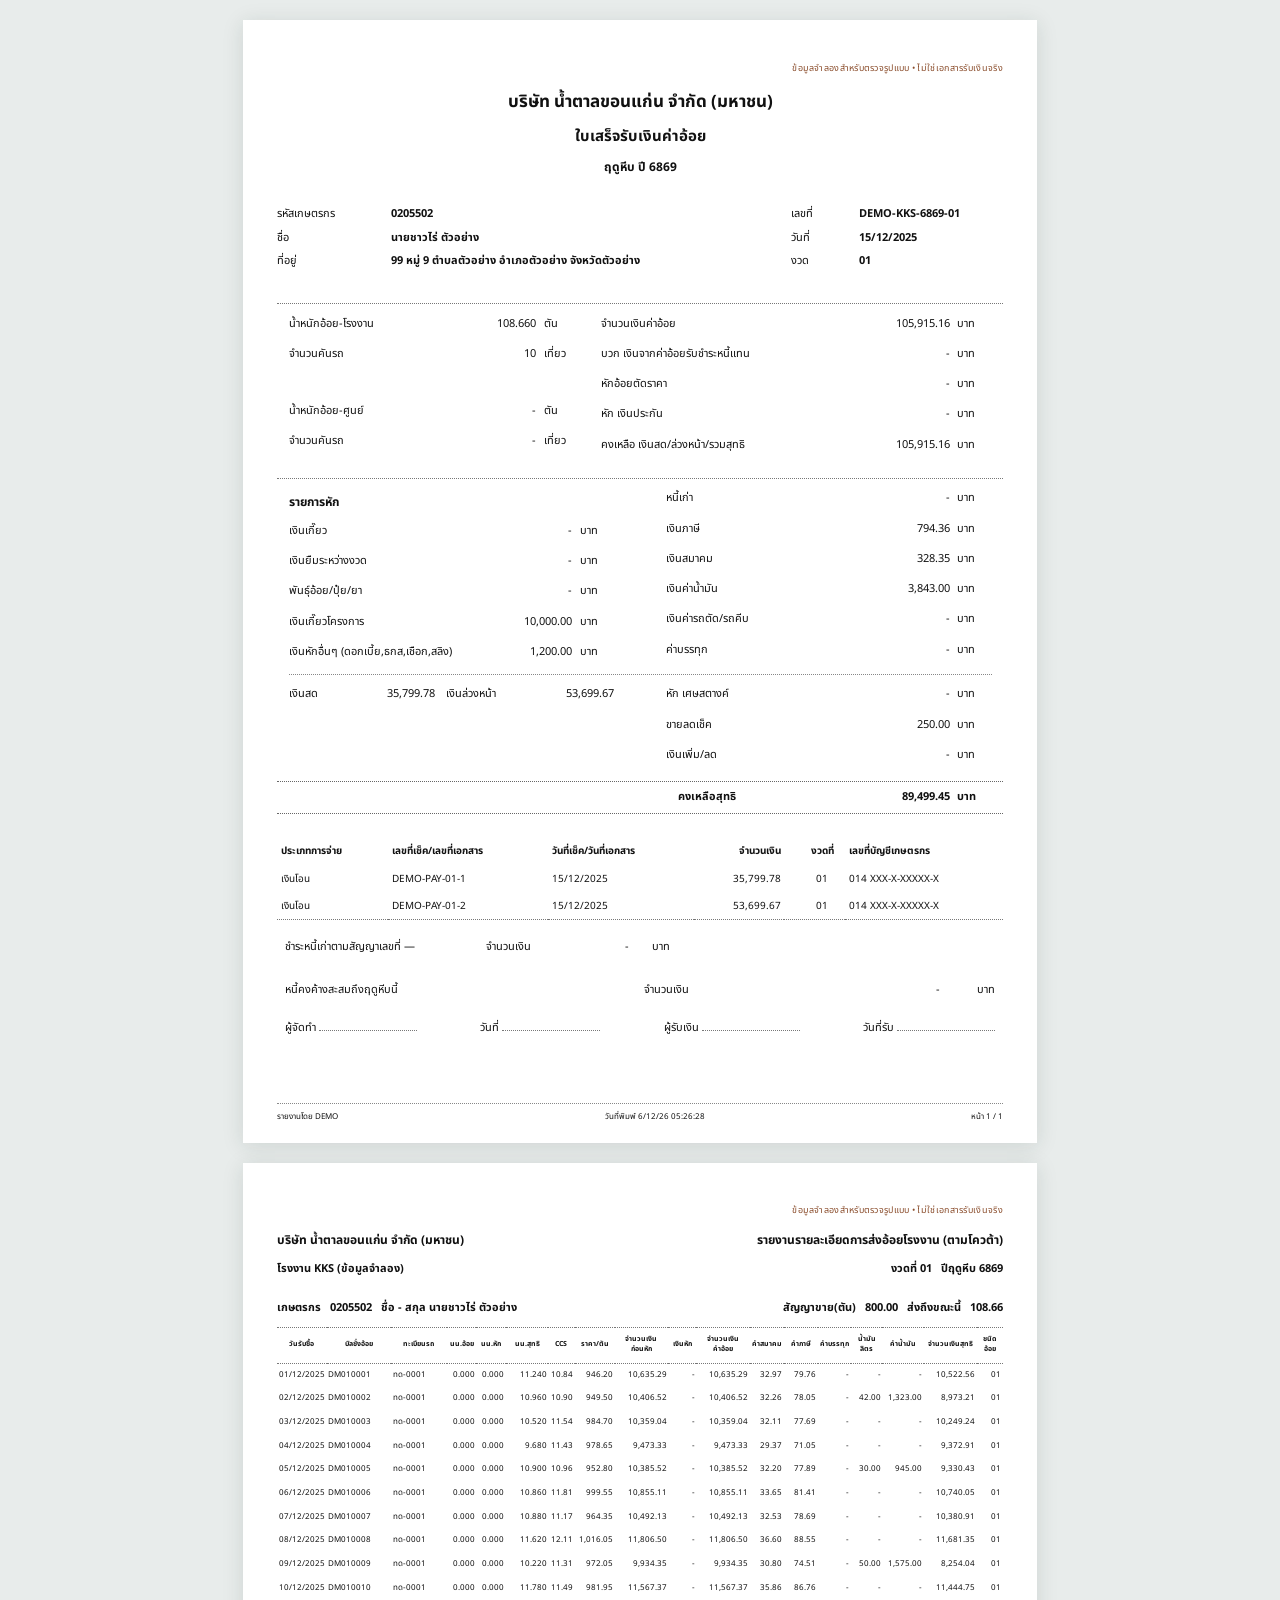
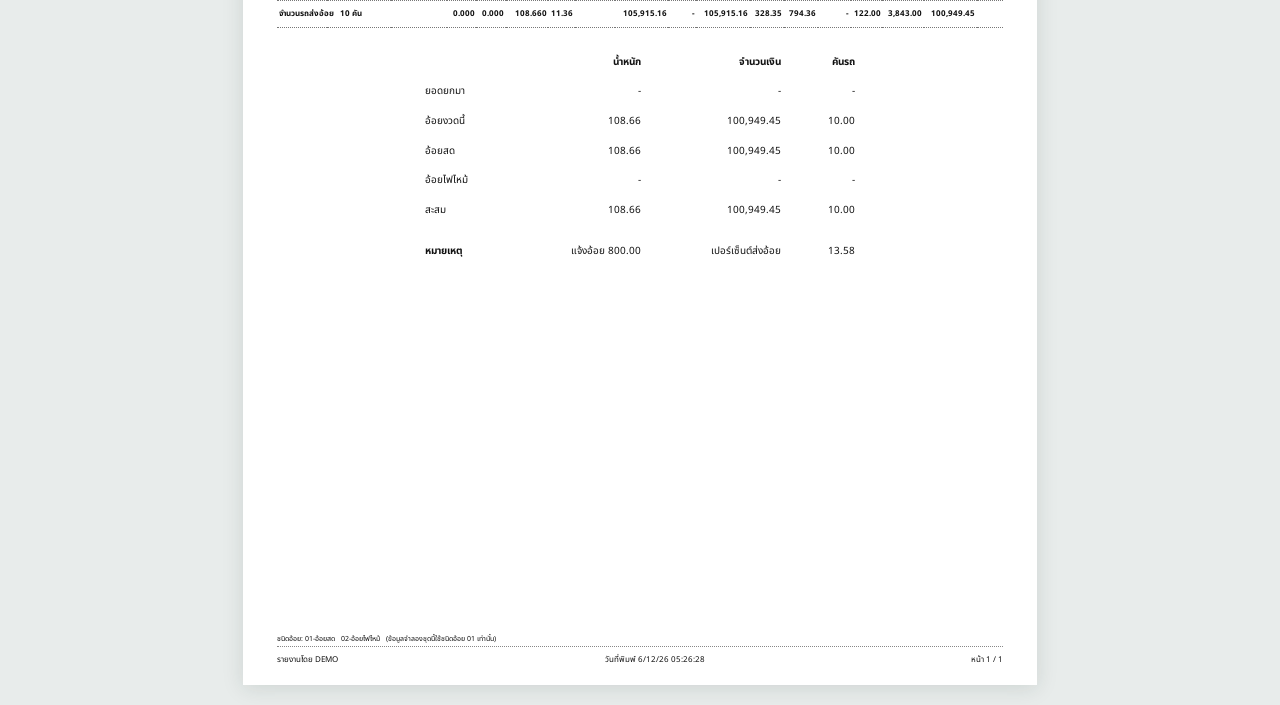
==== print-reports.html @ e5d64b63 "Connect both HTML mock reports to kiosk printing" ====
<!doctype html><html lang="th"><head><meta charset="utf-8"><meta name="viewport" content="width=device-width,initial-scale=1"><title>KSL รายงานค่าอ้อย — ข้อมูลจำลอง</title><link rel="stylesheet" href="report.css?v=20261028-linked"><script src="report-renderer.js?v=20261028-linked"></script><script src="report-mock.js?v=20261028-linked"></script></head><body><main id="reports"></main><script>
(()=>{
const notify=type=>parent.postMessage({type},location.origin);
try{
 const q=new URLSearchParams(location.search),codes=['KKS','WSP','NKS','NKT','TMK'];
 const code=codes.includes(q.get('company'))?q.get('company'):'KKS';
 const period=Math.min(12,Math.max(1,Number(q.get('period'))||1));
 const d=JSON.parse(JSON.stringify(window.KSLMockReport));
 d.companyCode=code;d.companyName=code==='KKS'?'บริษัท น้ำตาลขอนแก่น จำกัด (มหาชน)':'บริษัท '+code+' (ข้อมูลจำลอง)';
 d.factoryName=code+' (ข้อมูลจำลอง)';d.period=String(period).padStart(2,'0');
 d.printedAt=new Intl.DateTimeFormat('th-TH-u-ca-gregory',{dateStyle:'short',timeStyle:'medium',timeZone:'Asia/Bangkok'}).format(new Date());
 const month=11+Math.floor((period-1)/2),year=2025+Math.floor(month/12),mo=month%12;
 const first=period%2===1?1:16,last=period%2===1?15:new Date(year,mo+1,0).getDate();
 const date=day=>String(day).padStart(2,'0')+'/'+String(mo+1).padStart(2,'0')+'/'+year;
 d.receipt.documentDate=date(last);d.receipt.documentNo='DEMO-'+code+'-'+d.cropYear+'-'+d.period;
 d.receipt.payments.forEach((p,i)=>{p.period=d.period;p.date=date(last);p.documentNo='DEMO-PAY-'+d.period+'-'+(i+1)});
 d.deliveries.forEach((r,i)=>{r.date=date(first+i%(last-first+1));r.ticketNo='DM'+d.period+String(i+1).padStart(4,'0')});
 document.getElementById('reports').innerHTML=KSLReport.receipt(d)+KSLReport.delivery(d);
 window.addEventListener('afterprint',()=>notify('ksl-print-closed'));
 Promise.resolve(document.fonts.ready).then(()=>notify('ksl-print-ready'));
}catch(e){document.getElementById('reports').textContent='ไม่สามารถเตรียมรายงานได้ กรุณาลองใหม่';notify('ksl-print-error')}
})();
</script></body></html>
---- report.css ----
@font-face{font-family:ReportThai;src:url('thai.ttf') format('truetype');font-weight:100 900;font-display:swap}
*{box-sizing:border-box}body{margin:0;background:#e8eceb;color:#111;font-family:ReportThai,Tahoma,sans-serif;font-size:11px;line-height:1.45}.report-page{width:210mm;min-height:297mm;margin:20px auto;padding:11mm 9mm 5mm;background:#fff;position:relative;box-shadow:0 3px 20px #172c2520;display:flex;flex-direction:column}.mock-stamp{font-size:9px;color:#8b4e2d;text-align:right;letter-spacing:.3px;margin-bottom:4mm}h1{font-size:17px;margin:0 0 3mm;font-weight:700}h2{font-size:15px;margin:0 0 3mm;font-weight:700}h3{font-size:12px;margin:0;font-weight:700}p{margin:0}.center{text-align:center}.right{text-align:right}.bold{font-weight:700}.muted{color:#555}.receipt-heading{margin-bottom:6mm}.meta-grid{display:grid;grid-template-columns:1fr 56mm;gap:12mm;margin-bottom:4mm}.kv{display:grid;grid-template-columns:28mm 1fr;gap:2mm;margin:2mm 0}.meta-right .kv{grid-template-columns:16mm 1fr}.rule{border-top:1px dotted #777;margin:3mm 0}.summary-grid{display:grid;grid-template-columns:43% 57%;gap:0}.summary-grid>div{padding:0 3mm}.money-line{display:grid;grid-template-columns:1fr 25mm 9mm;gap:2mm;align-items:baseline;min-height:8mm}.money-line .amount{text-align:right;font-variant-numeric:tabular-nums;white-space:nowrap}.deduction-grid{display:grid;grid-template-columns:1fr 1fr;column-gap:14mm;row-gap:0;padding:0 3mm}.deduction-title{margin:1mm 0 3mm}.deduction-divider{grid-column:1/-1;border-top:1px dotted #888;margin-bottom:3mm}.payout-strip{display:grid;grid-template-columns:auto 1fr auto 1fr;gap:3mm;align-content:start;align-items:baseline}.net-row{border-top:1px dotted #666;border-bottom:1px dotted #666;display:flex;justify-content:flex-end;padding:2mm 3mm;margin:1mm 0 6mm}.net-row .money-line{width:83mm;min-height:0;font-weight:700}.payments{width:100%;border-collapse:collapse;font-size:10px}.payments th{font-weight:700;text-align:left;padding:2mm 1mm}.payments td{padding:1.6mm 1mm;vertical-align:top}.payments td.num,.payments th.num{text-align:right}.payments tbody{border-bottom:1px dotted #777}.below-payments{padding:5mm 2mm}.debt{display:flex;justify-content:space-between;margin:7mm 0 6mm}.signatures{display:flex;gap:4mm;justify-content:space-between;align-items:baseline}.signature-line{display:inline-block;min-width:26mm;border-bottom:1px dotted #777}.page-footer{margin-top:auto;padding-top:5mm;font-size:8px}.footer-line{border-top:1px dotted #888;display:flex;justify-content:space-between;gap:8mm;padding-top:2mm}.delivery-top{display:flex;justify-content:space-between;gap:5mm;margin-bottom:3mm}.delivery-top h2{font-size:12px}.delivery-top p{margin-top:2mm;font-weight:700}.delivery-meta{display:flex;justify-content:space-between;gap:4mm;margin:3mm 0;font-weight:700}.delivery-table{table-layout:fixed;width:100%;border-collapse:collapse;font-size:8px;line-height:1.4}.delivery-table th{font-size:7px;font-weight:700;padding:2mm .4mm;border-top:1px dotted #777;border-bottom:1px dotted #777;overflow-wrap:anywhere;vertical-align:middle}.delivery-table td{padding:1.65mm .4mm;vertical-align:top;white-space:nowrap;text-align:right}.delivery-table td.left{text-align:left}.delivery-table tfoot td{border-top:1px dotted #777;border-bottom:1px dotted #777;font-weight:700;padding:2mm .4mm}.delivery-summary{margin:5mm auto;width:120mm;border-collapse:collapse;font-size:10px}.delivery-summary td,.delivery-summary th{padding:2mm 3mm;text-align:right}.delivery-summary td:first-child,.delivery-summary th:first-child{text-align:left}.delivery-summary .note td{padding-top:5mm}.delivery-footer{font-size:7px;line-height:1.65}.carry-note{text-align:right;font-size:9px;margin-top:4mm}.no-wrap{white-space:nowrap}
@page{size:A4 portrait;margin:0}
@media print{body{background:#fff}.report-page{width:210mm;height:297mm;min-height:0;margin:0;box-shadow:none;break-after:page;page-break-after:always}.report-page:last-child{break-after:auto;page-break-after:auto}.report-page *{-webkit-print-color-adjust:exact;print-color-adjust:exact}thead{display:table-header-group}tr{break-inside:avoid}}
@media screen and (max-width:820px){body{overflow-x:auto}.report-page{margin:12px}}

/* Payment period and amount/unit spacing */
.payments .payment-period{text-align:center;width:16mm;padding-left:5mm;padding-right:1mm;white-space:nowrap}
.contract-payment{display:inline-grid;grid-template-columns:auto 20mm auto;align-items:baseline;column-gap:6mm;margin-left:18mm}.contract-payment-value{text-align:right}.debt-amount{display:inline-flex;align-items:baseline;gap:10mm}
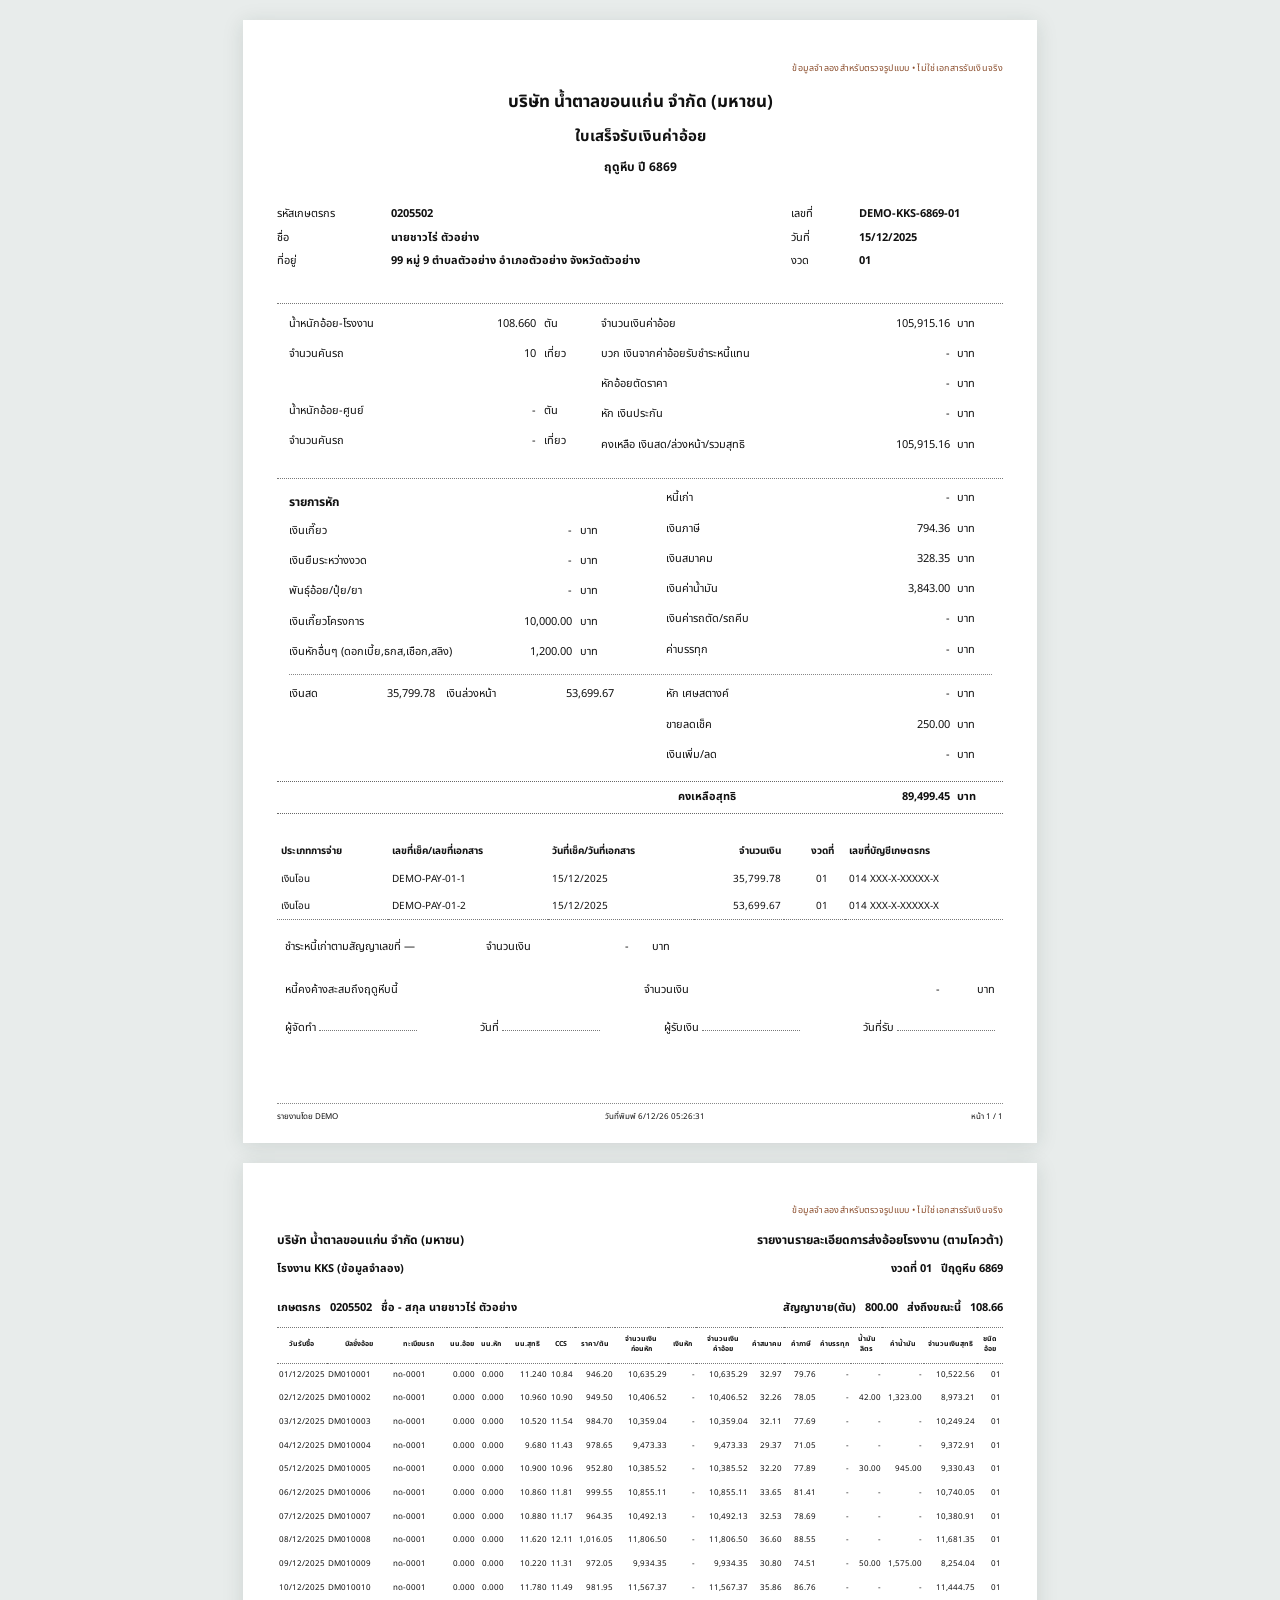
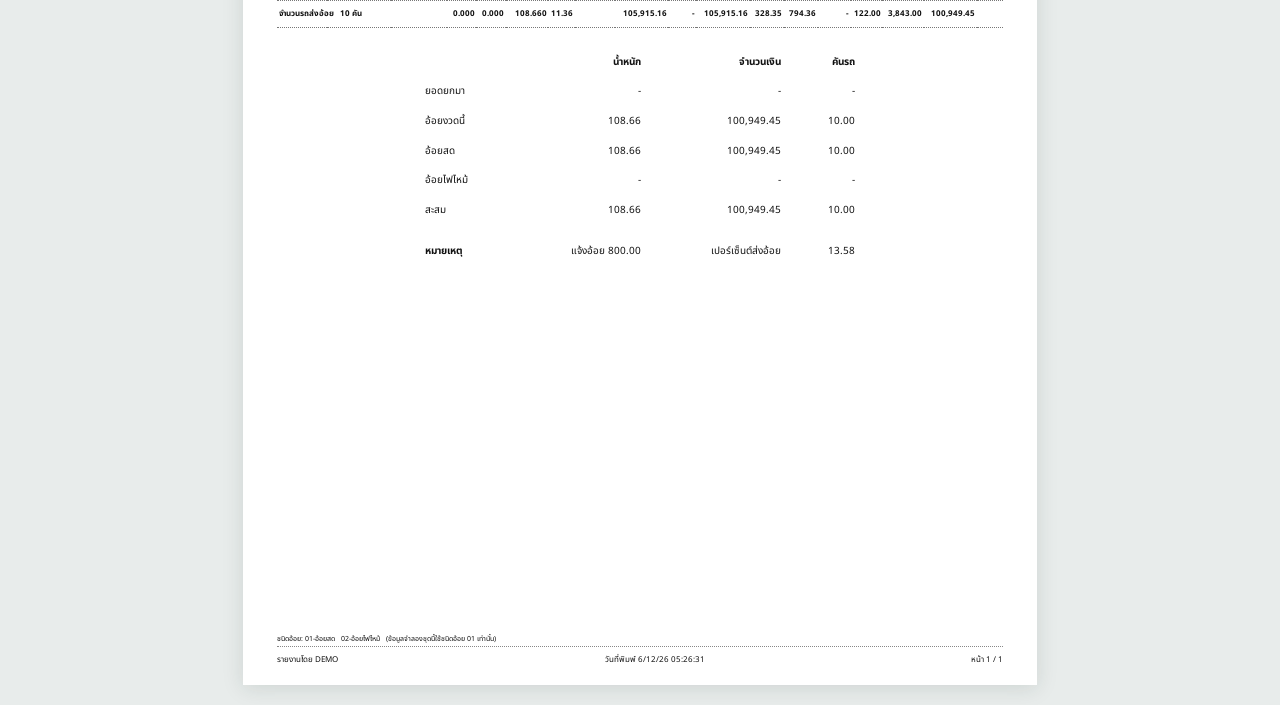
==== commit 0dd899c9: "Open reports in new tab without printing" ====
--- a/print-reports.html
+++ b/print-reports.html
@@ -1,6 +1,6 @@
 <!doctype html><html lang="th"><head><meta charset="utf-8"><meta name="viewport" content="width=device-width,initial-scale=1"><title>KSL รายงานค่าอ้อย — ข้อมูลจำลอง</title><link rel="stylesheet" href="report.css?v=20261028-linked"><script src="report-renderer.js?v=20261028-linked"></script><script src="report-mock.js?v=20261028-linked"></script></head><body><main id="reports"></main><script>
 (()=>{
-const notify=type=>parent.postMessage({type},location.origin);
+
 try{
  const q=new URLSearchParams(location.search),codes=['KKS','WSP','NKS','NKT','TMK'];
  const code=codes.includes(q.get('company'))?q.get('company'):'KKS';
@@ -16,8 +16,8 @@
  d.receipt.payments.forEach((p,i)=>{p.period=d.period;p.date=date(last);p.documentNo='DEMO-PAY-'+d.period+'-'+(i+1)});
  d.deliveries.forEach((r,i)=>{r.date=date(first+i%(last-first+1));r.ticketNo='DM'+d.period+String(i+1).padStart(4,'0')});
  document.getElementById('reports').innerHTML=KSLReport.receipt(d)+KSLReport.delivery(d);
- window.addEventListener('afterprint',()=>notify('ksl-print-closed'));
- Promise.resolve(document.fonts.ready).then(()=>notify('ksl-print-ready'));
-}catch(e){document.getElementById('reports').textContent='ไม่สามารถเตรียมรายงานได้ กรุณาลองใหม่';notify('ksl-print-error')}
+ 
+ 
+}catch(e){document.getElementById('reports').textContent='ไม่สามารถเตรียมรายงานได้ กรุณาลองใหม่'}
 })();
 </script></body></html>
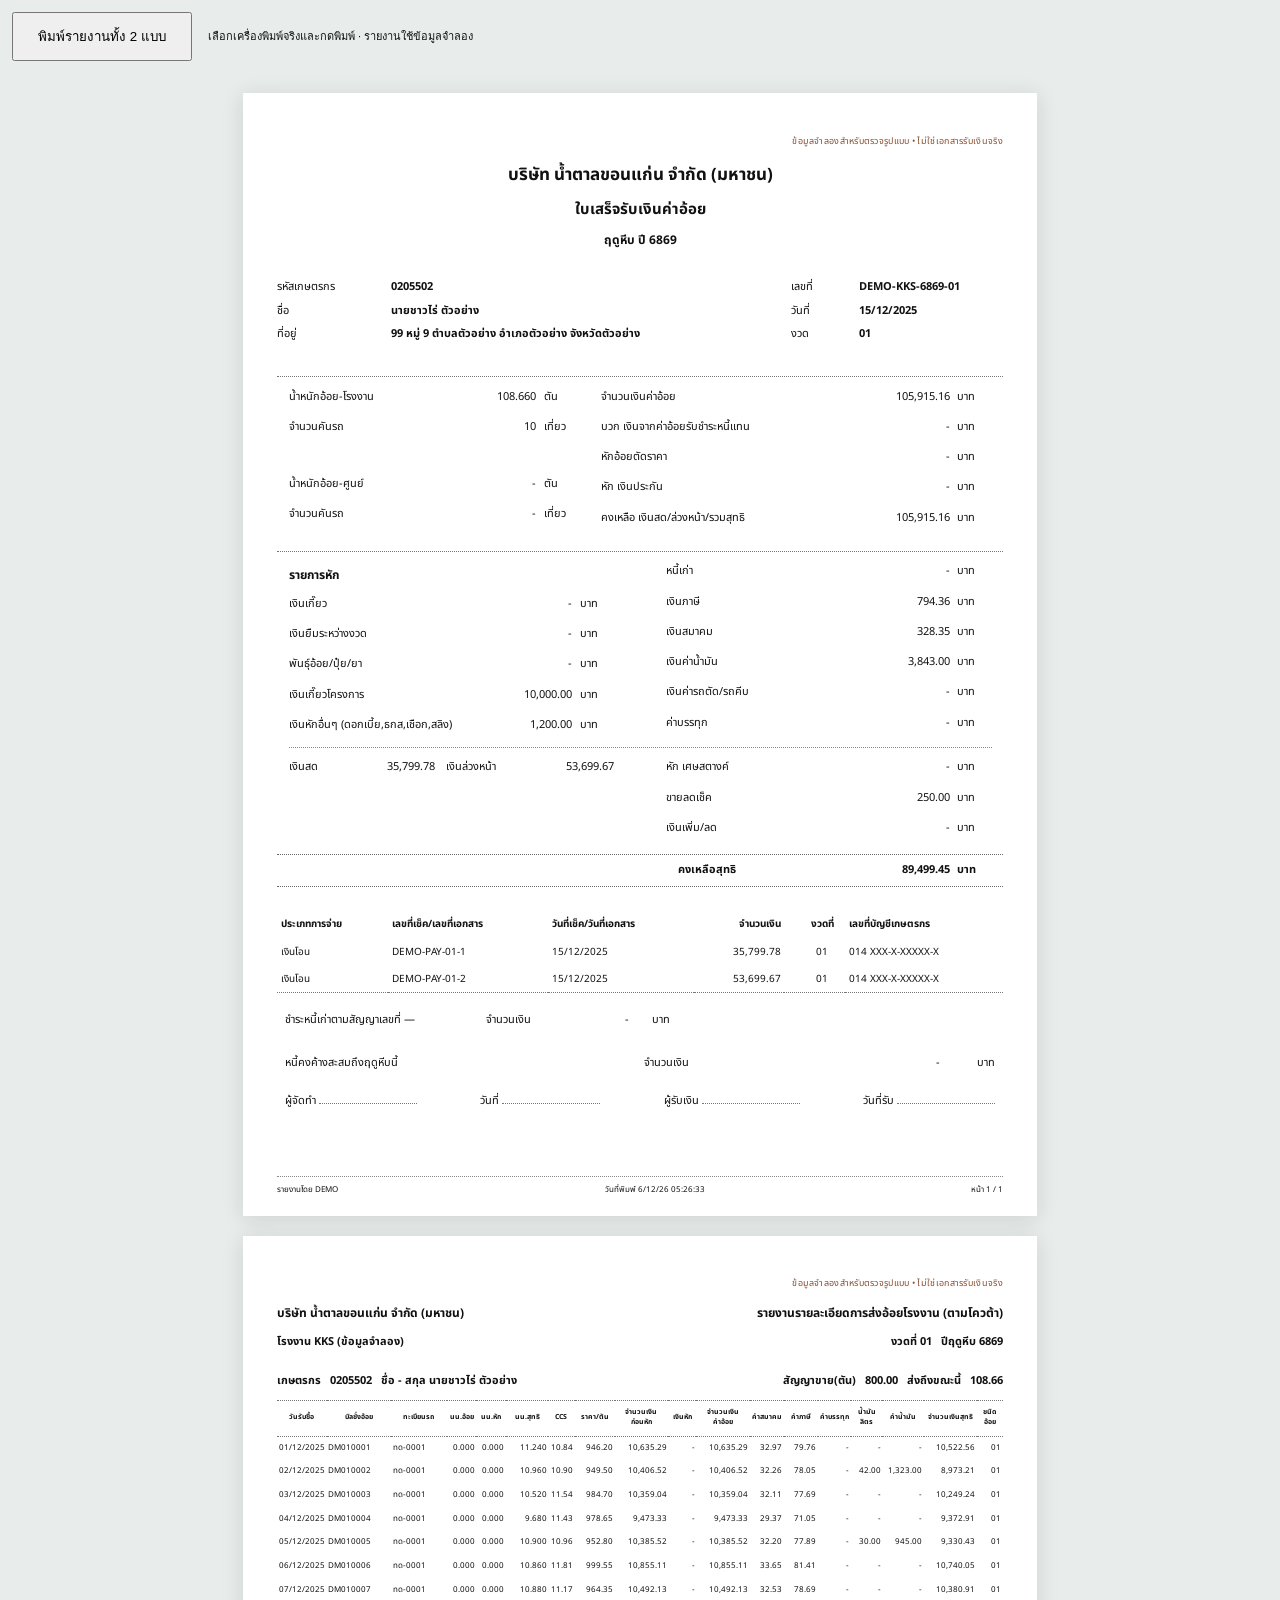
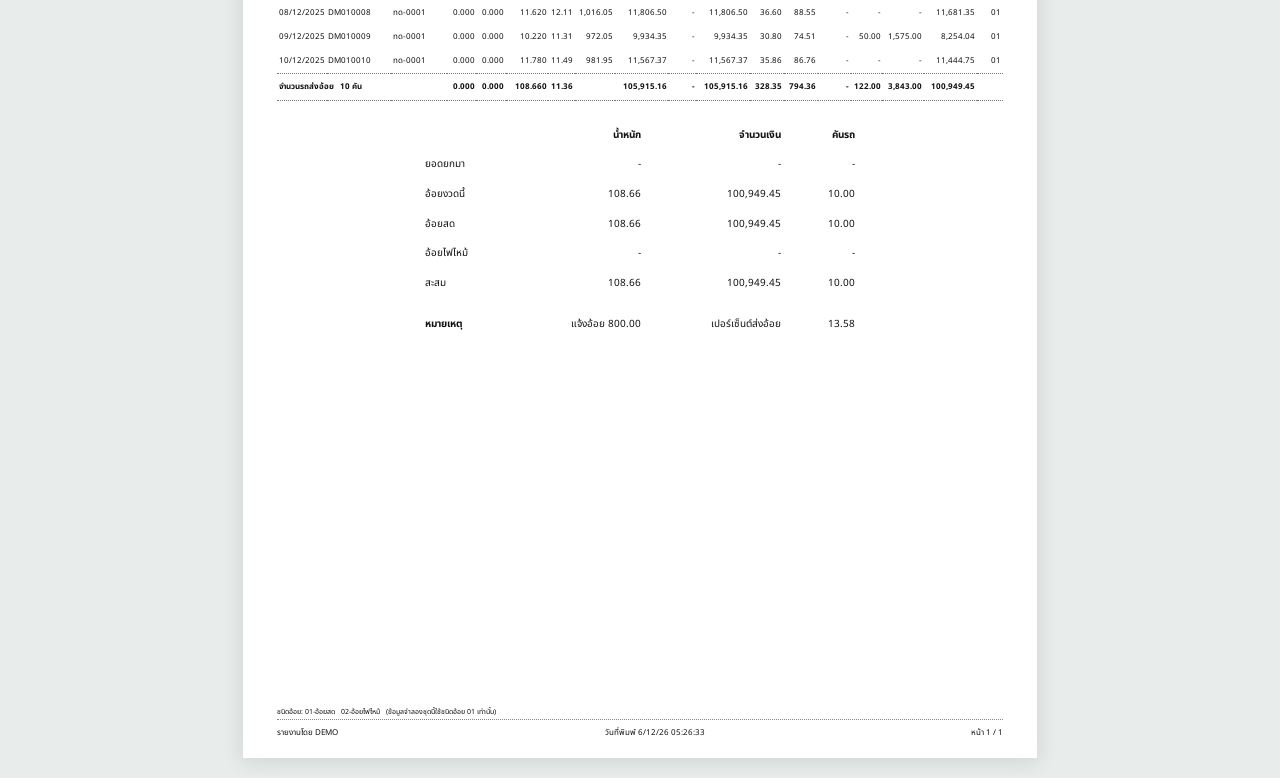
==== commit 3f4e227c: "Enable actual browser printing of both reports with receipt confirmation" ====
--- a/print-reports.html
+++ b/print-reports.html
@@ -1,5 +1,5 @@
-<!doctype html><html lang="th"><head><meta charset="utf-8"><meta name="viewport" content="width=device-width,initial-scale=1"><title>KSL รายงานค่าอ้อย — ข้อมูลจำลอง</title><link rel="stylesheet" href="report.css?v=20261028-linked"><script src="report-renderer.js?v=20261028-linked"></script><script src="report-mock.js?v=20261028-linked"></script></head><body><main id="reports"></main><script>
-(()=>{
+<!doctype html><html lang="th"><head><meta charset="utf-8"><meta name="viewport" content="width=device-width,initial-scale=1"><title>KSL รายงานค่าอ้อย — ข้อมูลจำลอง</title><link rel="stylesheet" href="report.css?v=20261028-linked"><script src="report-renderer.js?v=20261028-linked"></script><script src="report-mock.js?v=20261028-linked"></script></head><body><div class="print-controls"><button id="print-button" disabled>กำลังเตรียมรายงาน…</button><span>เลือกเครื่องพิมพ์จริงและกดพิมพ์ · รายงานใช้ข้อมูลจำลอง</span></div><style>.print-controls{padding:12px;display:flex;gap:16px;align-items:center;font-family:sans-serif}.print-controls button{padding:12px 24px;cursor:pointer}@media print{.print-controls{display:none!important}}</style><main id="reports"></main><script>
+(async()=>{
 
 try{
  const q=new URLSearchParams(location.search),codes=['KKS','WSP','NKS','NKT','TMK'];
@@ -16,6 +16,13 @@
  d.receipt.payments.forEach((p,i)=>{p.period=d.period;p.date=date(last);p.documentNo='DEMO-PAY-'+d.period+'-'+(i+1)});
  d.deliveries.forEach((r,i)=>{r.date=date(first+i%(last-first+1));r.ticketNo='DM'+d.period+String(i+1).padStart(4,'0')});
  document.getElementById('reports').innerHTML=KSLReport.receipt(d)+KSLReport.delivery(d);
+ await document.fonts.ready;
+ await Promise.all(Array.from(document.images).map(img=>img.decode?img.decode().catch(()=>{}):Promise.resolve()));
+ await new Promise(resolve=>requestAnimationFrame(()=>requestAnimationFrame(resolve)));
+ const button=document.getElementById('print-button');
+ button.disabled=false;button.textContent='พิมพ์รายงานทั้ง 2 แบบ';
+ button.addEventListener('click',()=>window.print());
+ if(q.get('autoprint')==='1')window.print();
  
  
 }catch(e){document.getElementById('reports').textContent='ไม่สามารถเตรียมรายงานได้ กรุณาลองใหม่'}
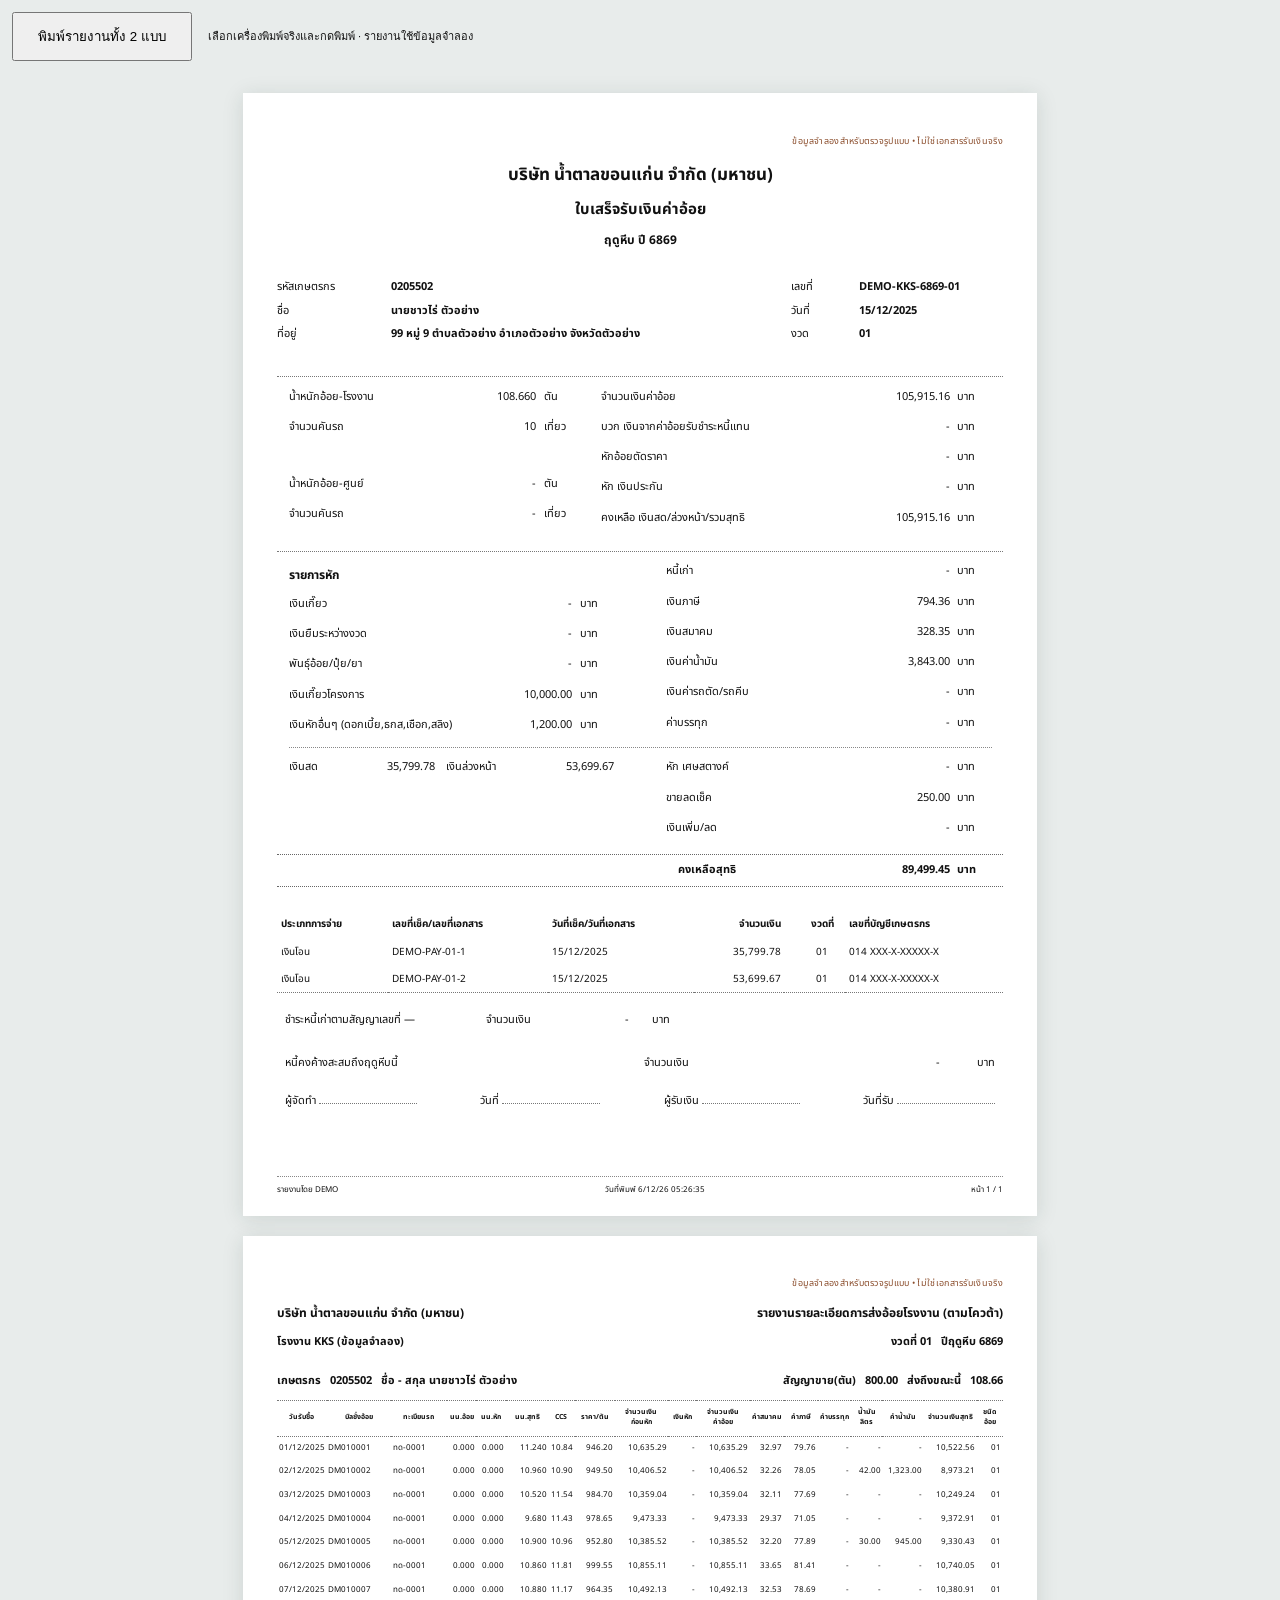
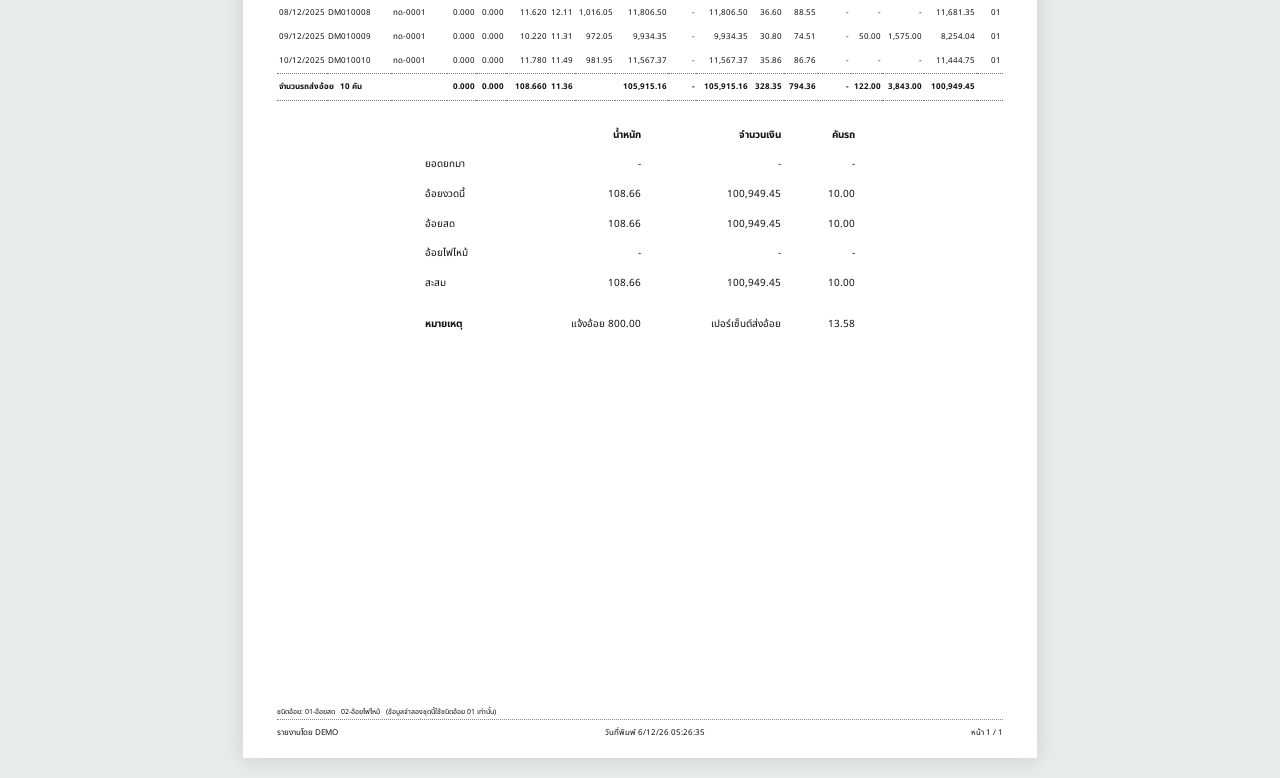
==== commit 9aec61f5: "Use embedded report printing for Windows kiosk launcher" ====
--- a/print-reports.html
+++ b/print-reports.html
@@ -22,9 +22,19 @@
  const button=document.getElementById('print-button');
  button.disabled=false;button.textContent='พิมพ์รายงานทั้ง 2 แบบ';
  button.addEventListener('click',()=>window.print());
- if(q.get('autoprint')==='1')window.print();
+ if(q.get('embedded')==='1'&&window.parent!==window){
+  document.querySelector('.print-controls').style.display='none';
+  let requested=false;
+  const notify=type=>window.parent.postMessage({type},location.origin);
+  window.addEventListener('message',event=>{
+   if(event.origin!==location.origin||event.source!==window.parent||event.data?.type!=='ksl-report-print'||requested)return;
+   requested=true;
+   try{window.focus();window.print();notify('ksl-report-returned')}catch(error){notify('ksl-report-error')}
+  });
+  notify('ksl-report-ready');
+ }else if(q.get('autoprint')==='1')window.print();
  
  
-}catch(e){document.getElementById('reports').textContent='ไม่สามารถเตรียมรายงานได้ กรุณาลองใหม่'}
+}catch(e){if(window.parent!==window)window.parent.postMessage({type:'ksl-report-error'},location.origin);document.getElementById('reports').textContent='ไม่สามารถเตรียมรายงานได้ กรุณาลองใหม่'}
 })();
 </script></body></html>
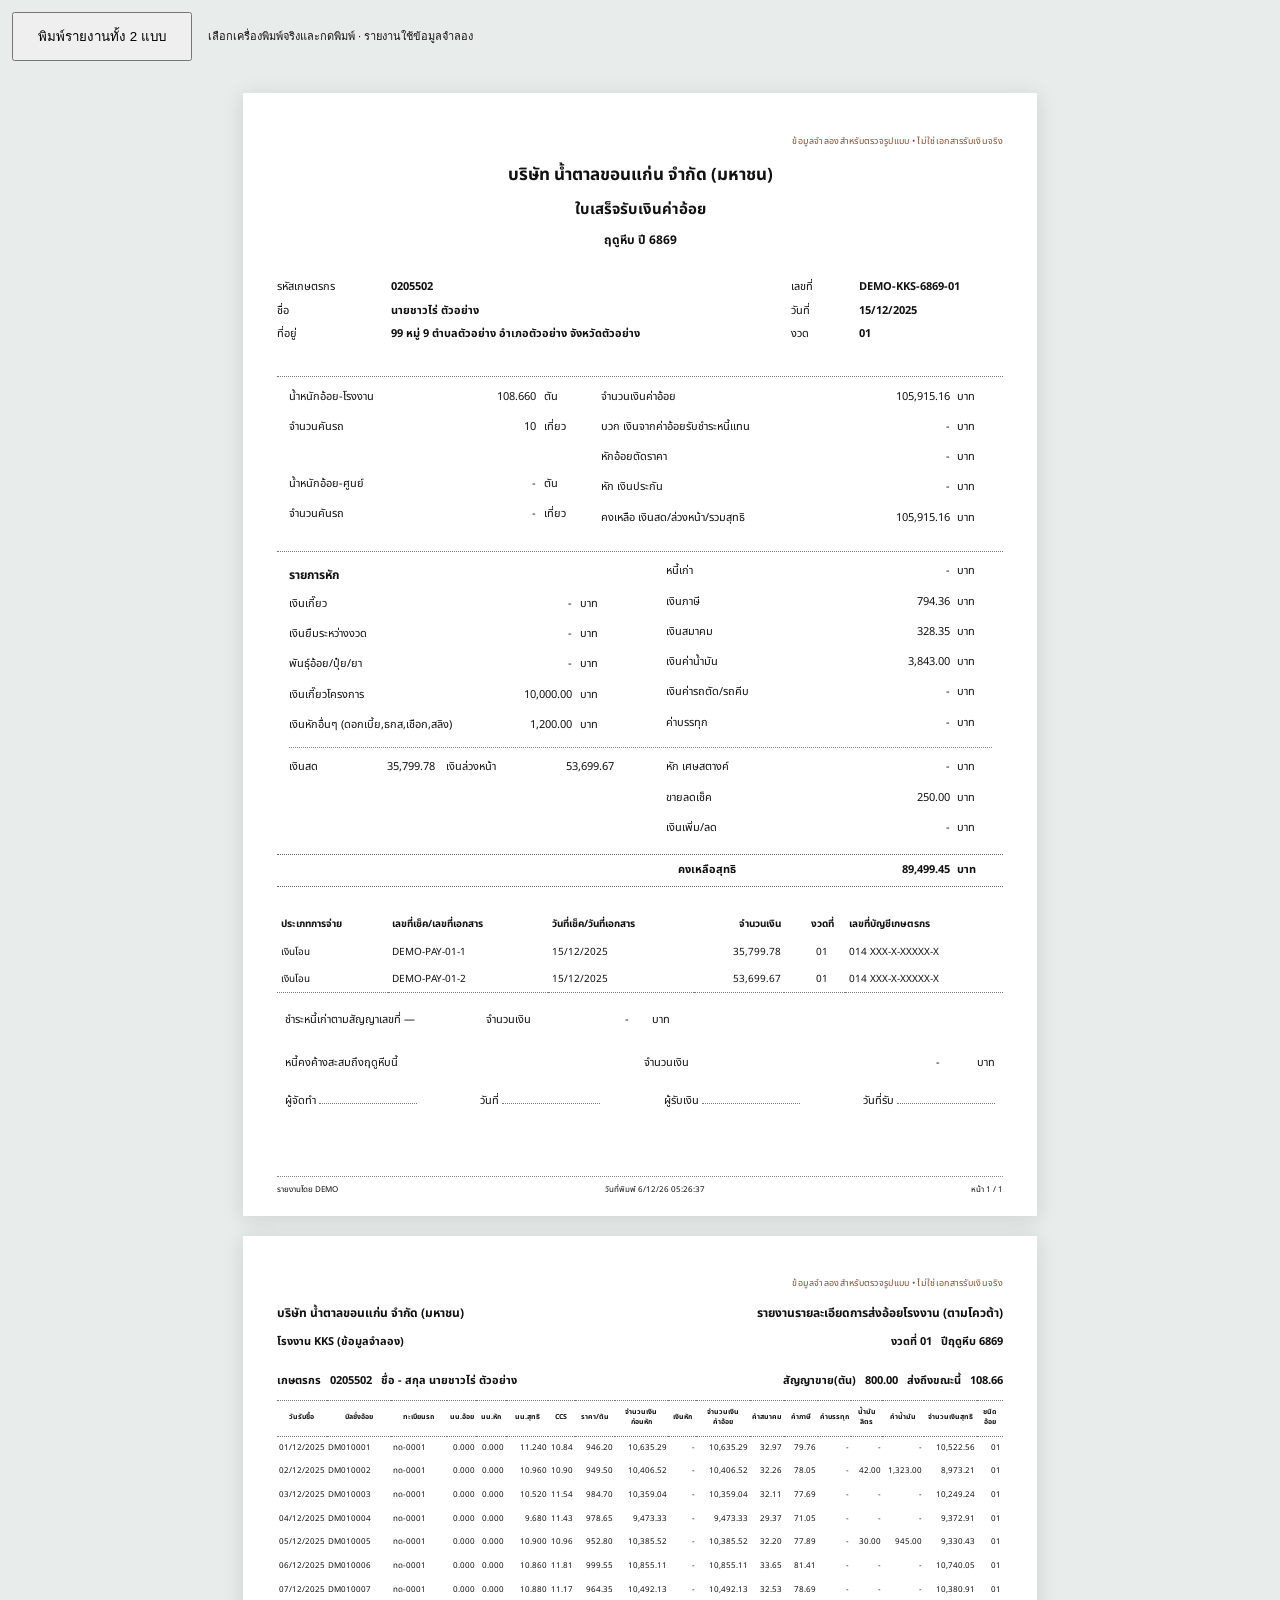
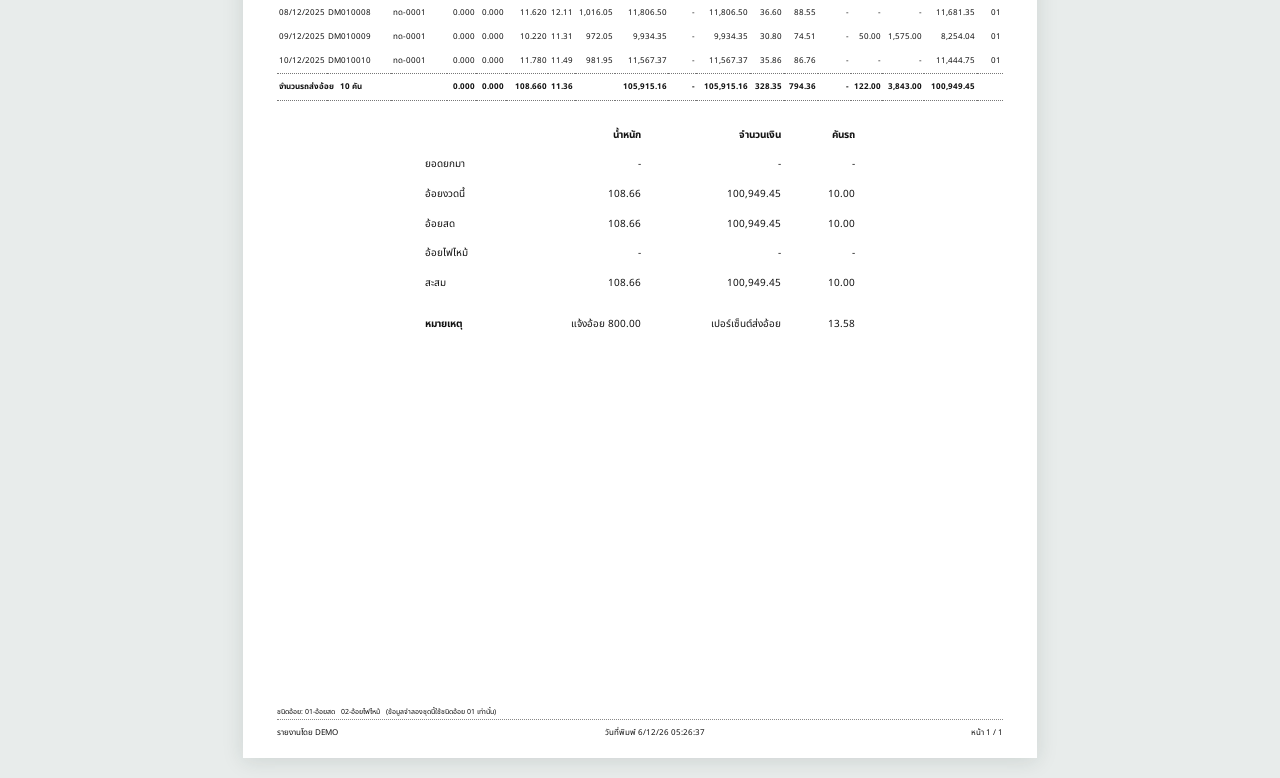
==== commit 0f108a3e: "Print through Bridge v5 from regular browsers with durable job IDs" ====
--- a/print-reports.html
+++ b/print-reports.html
@@ -19,6 +19,8 @@
  await document.fonts.ready;
  await Promise.all(Array.from(document.images).map(img=>img.decode?img.decode().catch(()=>{}):Promise.resolve()));
  await new Promise(resolve=>requestAnimationFrame(()=>requestAnimationFrame(resolve)));
+ window.__kslReportReady=true;
+ if(q.get('native')==='1')document.querySelector('.print-controls').style.display='none';
  const button=document.getElementById('print-button');
  button.disabled=false;button.textContent='พิมพ์รายงานทั้ง 2 แบบ';
  button.addEventListener('click',()=>window.print());
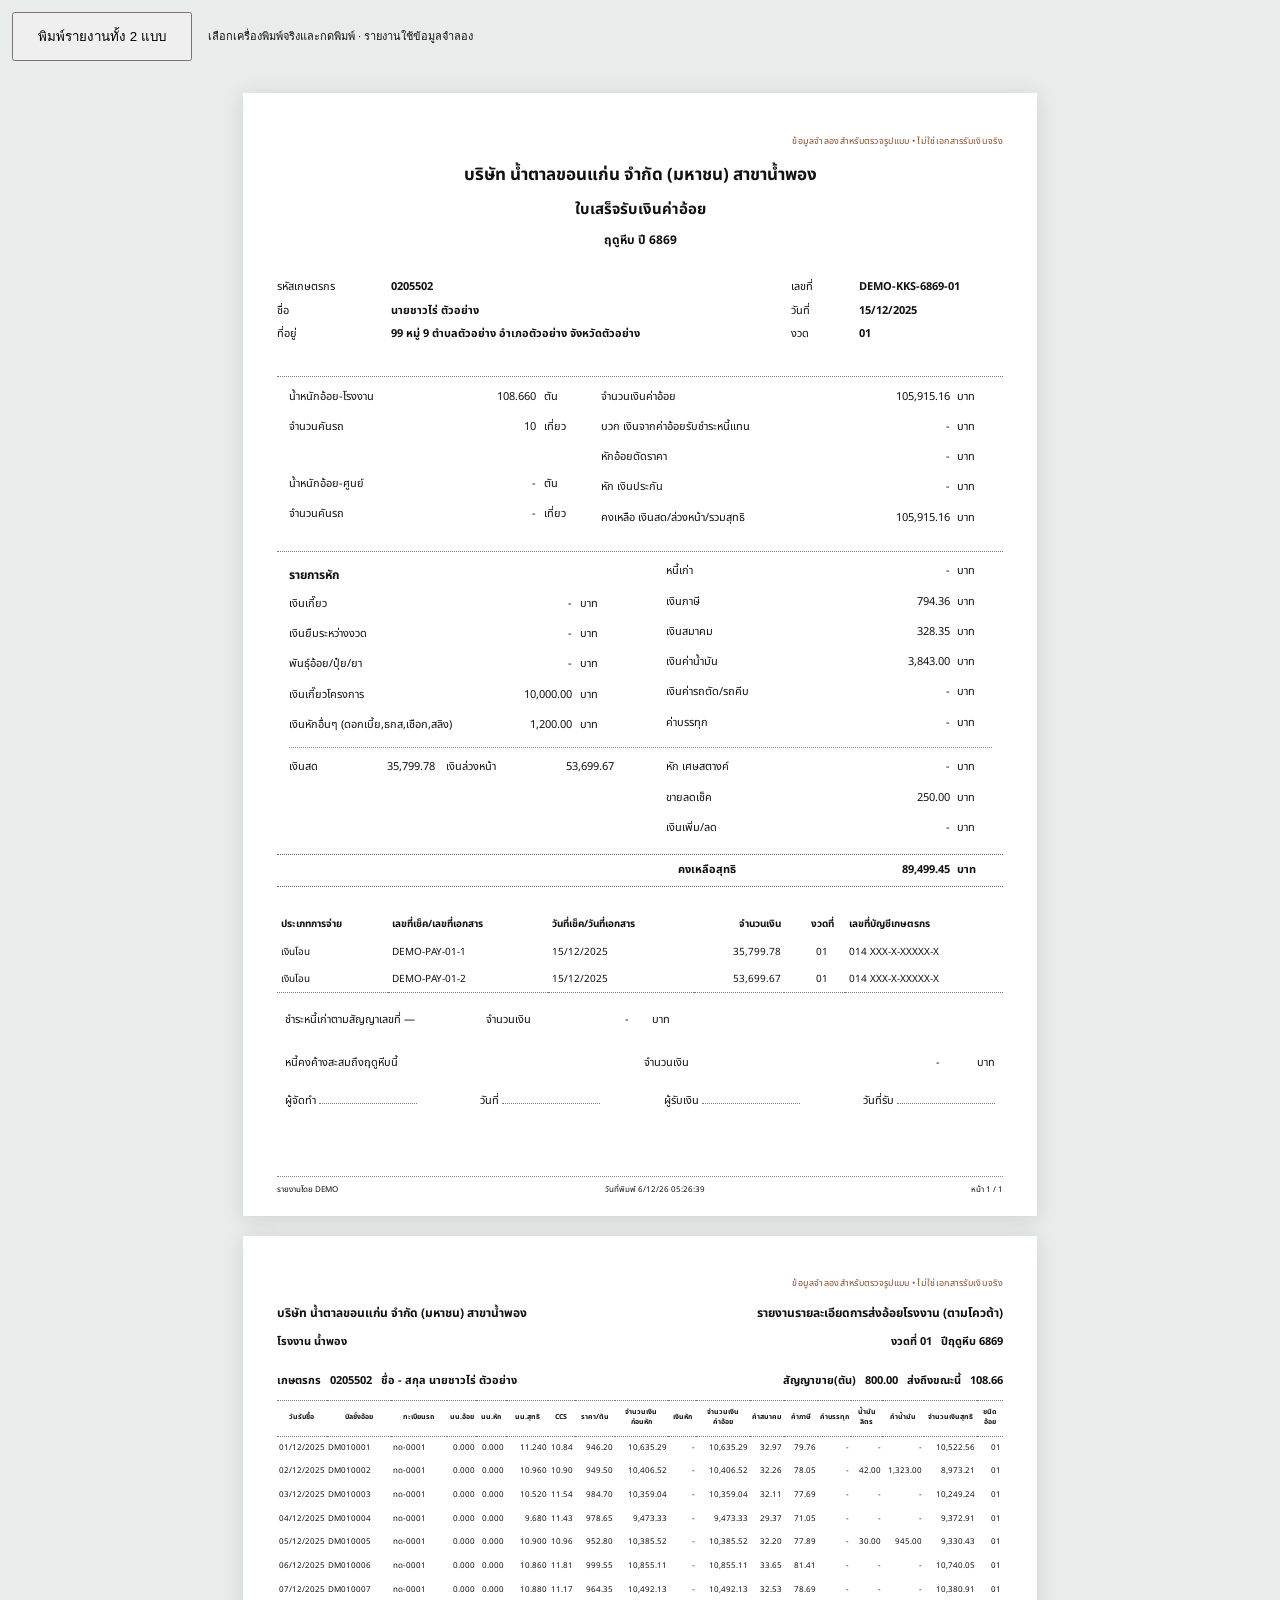
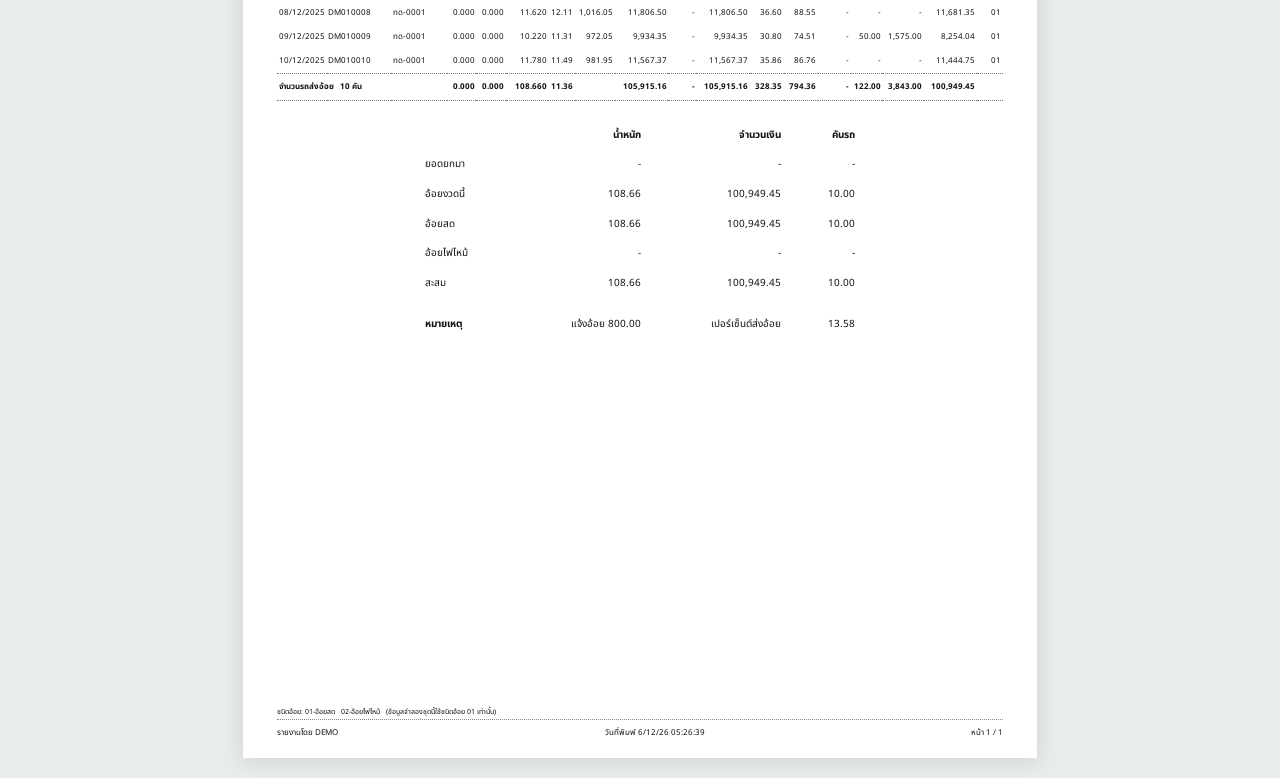
==== commit 6d3c74af: "Set fixed Thai company names and codes 01–05 across kiosk and reports" ====
--- a/print-reports.html
+++ b/print-reports.html
@@ -2,12 +2,14 @@
 (async()=>{
 
 try{
+ const companies=[{"key":"KKS","code":"01","name":"บริษัท น้ำตาลขอนแก่น จำกัด (มหาชน) สาขาน้ำพอง","factory":"น้ำพอง"},{"key":"WSP","code":"02","name":"บริษัท น้ำตาลขอนแก่น จำกัด (มหาชน) สาขาวังสะพุง","factory":"วังสะพุง"},{"key":"NKS","code":"03","name":"บริษัท น้ำตาลนิวกว้างสุ้นหลี จำกัด","factory":"นิวกว้างสุ้นหลี"},{"key":"NKT","code":"04","name":"บริษัท โรงงานน้ำตาลนิวกรุงไทย จำกัด","factory":"นิวกรุงไทย"},{"key":"TMK","code":"05","name":"บริษัท น้ำตาลท่ามะกา จำกัด","factory":"ท่ามะกา"}];
  const q=new URLSearchParams(location.search),codes=['KKS','WSP','NKS','NKT','TMK'];
  const code=codes.includes(q.get('company'))?q.get('company'):'KKS';
  const period=Math.min(12,Math.max(1,Number(q.get('period'))||1));
  const d=JSON.parse(JSON.stringify(window.KSLMockReport));
- d.companyCode=code;d.companyName=code==='KKS'?'บริษัท น้ำตาลขอนแก่น จำกัด (มหาชน)':'บริษัท '+code+' (ข้อมูลจำลอง)';
- d.factoryName=code+' (ข้อมูลจำลอง)';d.period=String(period).padStart(2,'0');
+ const company=companies.find(c=>c.key===code);
+ d.companyCode=company.code;d.companyName=company.name;
+ d.factoryName=company.factory;d.period=String(period).padStart(2,'0');
  d.printedAt=new Intl.DateTimeFormat('th-TH-u-ca-gregory',{dateStyle:'short',timeStyle:'medium',timeZone:'Asia/Bangkok'}).format(new Date());
  const month=11+Math.floor((period-1)/2),year=2025+Math.floor(month/12),mo=month%12;
  const first=period%2===1?1:16,last=period%2===1?15:new Date(year,mo+1,0).getDate();
@@ -40,3 +42,4 @@
 }catch(e){if(window.parent!==window)window.parent.postMessage({type:'ksl-report-error'},location.origin);document.getElementById('reports').textContent='ไม่สามารถเตรียมรายงานได้ กรุณาลองใหม่'}
 })();
 </script></body></html>
+
